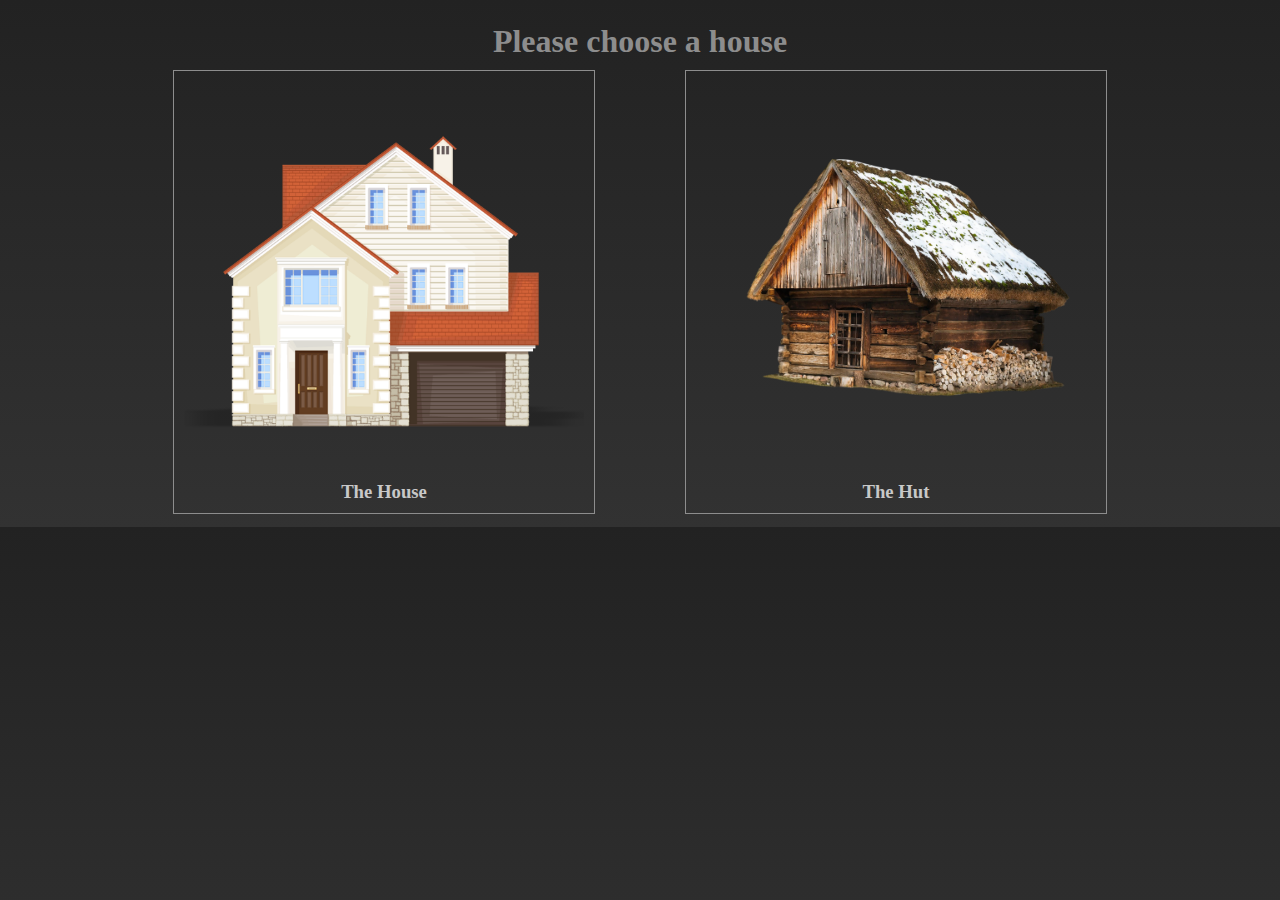
==== Front-end/index.html @ 28bc432f "Edit the structure of the html css" ====
<!DOCTYPE html>
<html lang="en">

<head>
    <meta charset="UTF-8">
    <meta http-equiv="X-UA-Compatible" content="IE=edge">
    <meta name="viewport" content="width=device-width, initial-scale=1.0">
    <title>Document</title>
    <link rel="stylesheet" href="../assets/style/index.css">
</head>

<body>
    <!--
        **************************************************************************************************************
        **************************************************************************************************************
        **************************************************************************************************************
        *********************************CHECK THE IMAGES NAME AND FIND THEM******************************************
        **************************************************************************************************************
        **************************************************************************************************************
        **************************************************************************************************************
        ****************IDs FOR THE JS NOT THE CSS!!! EACH SECTION HAS IT'S OWN SHARED & PRIVATE CLASS****************
        **************************************************************************************************************
        **************************************************************************************************************
        **************************************************************************************************************
        **************EACH SHOULD CREATE HIS OWN HTML CSS (js later we'll see), FOR NOT GETTING CONFLICT**************
        **************************************************************************************************************
        **************************************************************************************************************
        **************************************************************************************************************
     -->
    <div class="container">

        <div id="houses" class="">
            <h1>Please choose a house</h1>
            <div class="options houses-options">
                <div class="option house-option">
                    <a href="#home"></a>
                    <h3>The House</h3>
                </div>
                <div class="option house-option">
                    <a href="#hut"></a>
                    <h3>The Hut</h3>
                </div>
            </div>
        </div>
        <!-- ******After choosing the House****** -->
        <div id="home" class="options home-options">
            <div class="option home-option">
                <a href="#kitchen"></a>
                <h3>Kitchen</h3>
            </div>
            <div class="option home-option">
                <a href="#living-room"></a>
                <h3>Living Room</h3>
            </div>
            <div class="option home-option">
                <a href="#bedroom"></a>
                <h3>Bedroom</h3>
            </div>
        </div>

        <!-- ******After choosing the kitchen****** -->
        <div id="kitchen" class="options kitchen-options">
            <div class="option kitchen-option">
                <a href="#kitchen-cupboards"></a>
                <h3>cupboards</h3>
            </div>
            <div class="option kitchen-option">
                <a href="#kitchen-refrigerator"></a>
                <h3>refrigerator</h3>
            </div>
            <div class="option kitchen-option">
                <a href="#kitchen-microwave"></a>
                <h3>microwave</h3>
            </div>
        </div>

        <!-- ******After choosing the bedroom****** -->
        <div id="bedroom" class="options bedroom-options">
            <div class="option bedroom-option">
                <a href="#bedroom-bookshelf"></a>
                <h3>Bookshelf</h3>
            </div>
            <div class="option bedroom-option">
                <a href="#bedroom-dressing-table"></a>
                <h3>Dressing table</h3>
            </div>
            <div class="option bedroom-option">
                <a href="#bedroom-bedside-table"></a>
                <h3>Beside table</h3>
            </div>
        </div>

        <!-- ******After choosing the Living room****** -->
        <div id="living-room" class="options living-room-options">
            <div class="option living-room-option">
                <a href="#living-room-sofa"></a>
                <h3>sofa</h3>
            </div>
            <div class="option living-room-option">
                <a href="#living-room-table"></a>
                <h3>Table</h3>
            </div>
            <div class="option living-room-option">
                <a href="#living-room-tv-stand"></a>
                <h3>TV-Stand drawer</h3>
            </div>
        </div>
    </div>
</body>

</html>
---- assets/style/index.css ----
* {
  margin: 0;
  padding: 0;
  /* box-sizing: border-box; */
}

/* For variables */
:root {
  --primary-color: rgb(141, 141, 141); /* Not Completed */
  --secondary-color: rgb(200, 200, 200); /* Not Completed */
}

body {
  background-image: linear-gradient(rgba(34, 34, 34, 1), rgba(50, 50, 50, 1));
  padding: 1% 10%;
}

body h1 {
  padding: 10px;
  text-align: center;
  color: var(--primary-color);
}

/* Container of the hole page */
.container {
  /* width: 72%; */
  margin: auto;
}

.option h3 {
  text-align: center;
  color: var(--secondary-color);
}

/* options style */
.options {
  display: flex;
  justify-content: space-around;
  flex-wrap: wrap;
}

/* each option by itself */
.option {
  border: 1px solid var(--primary-color);
  /* margin: 10px; */
  padding: 1%;
  transition: 0.2s ease-in-out all;
}

/* option after hover */
.option:hover {
  border: 1px solid black;
}

/* anchor style and background */
.option a {
  display: block;
  width: 400px;
  height: 400px;
  background-position: center;
  background-repeat: no-repeat;
  background-size: contain;
}

/* Displaying the unwanted sections */
/* #houses, */
#home,
#living-room,
#bedroom,
#kitchen {
  display: none;
}

/* houses images */
.house-option:nth-child(1) a {
  background-image: url("../images/houses/house2.png");
}
.house-option:nth-child(2) a {
  background-image: url("../images/houses/hut.png");
}

/* home images */
.home-option:nth-child(1) a {
  background-image: url("../images/green-door.png");
}
.home-option:nth-child(2) a {
  background-image: url("../images/red-door.png");
}
.home-option:nth-child(3) a {
  background-image: url("../images/green-door.png");
}

/* kitchen images */
.kitchen-option:nth-child(1) a {
  background-image: url("../images/kitchen/kitchen-cupboards.png");
}
.kitchen-option:nth-child(2) a {
  background-image: url("../images/kitchen/kitchen-fridge.png");
}
.kitchen-option:nth-child(3) a {
  background-image: url("../images/kitchen/kitchen-dishwasher.png");
}

/* bedroom images */
.bedroom-option:nth-child(1) a {
  background-image: url("../images/bedroom/bedroom-bookshelf.png");
}
.bedroom-option:nth-child(2) a {
  background-image: url("../images/bedroom/bedroom-drawer.png");
}
.bedroom-option:nth-child(3) a {
  background-image: url("../images/bedroom/bedroom-bedside-table.png");
}

/* living room images */
.living-room-option:nth-child(1) a {
  background-image: url("../images/salon/salon-sofa1.png");
}
.living-room-option:nth-child(2) a {
  background-image: url("../images/salon/salon-table.png");
}
.living-room-option:nth-child(3) a {
  background-image: url("../images/salon/salon-tv-stand.png");
}

/* ipad screen */
@media (max-width: 1100px) {
  body h1 {
    font-size: x-large;
  }
  body {
    padding: 0;
    padding-top: 2%;
  }
  .options {
    justify-content: center;
  }
  .option {
    margin: 2%;
  }
  .option a {
    width: 200px;
    height: 200px;
  }
}

/* phone screen */
@media (max-width: 600px) {
  .option a {
    width: 150px;
    height: 150px;
  }
  .options h3 {
    font-size: medium;
  }
}
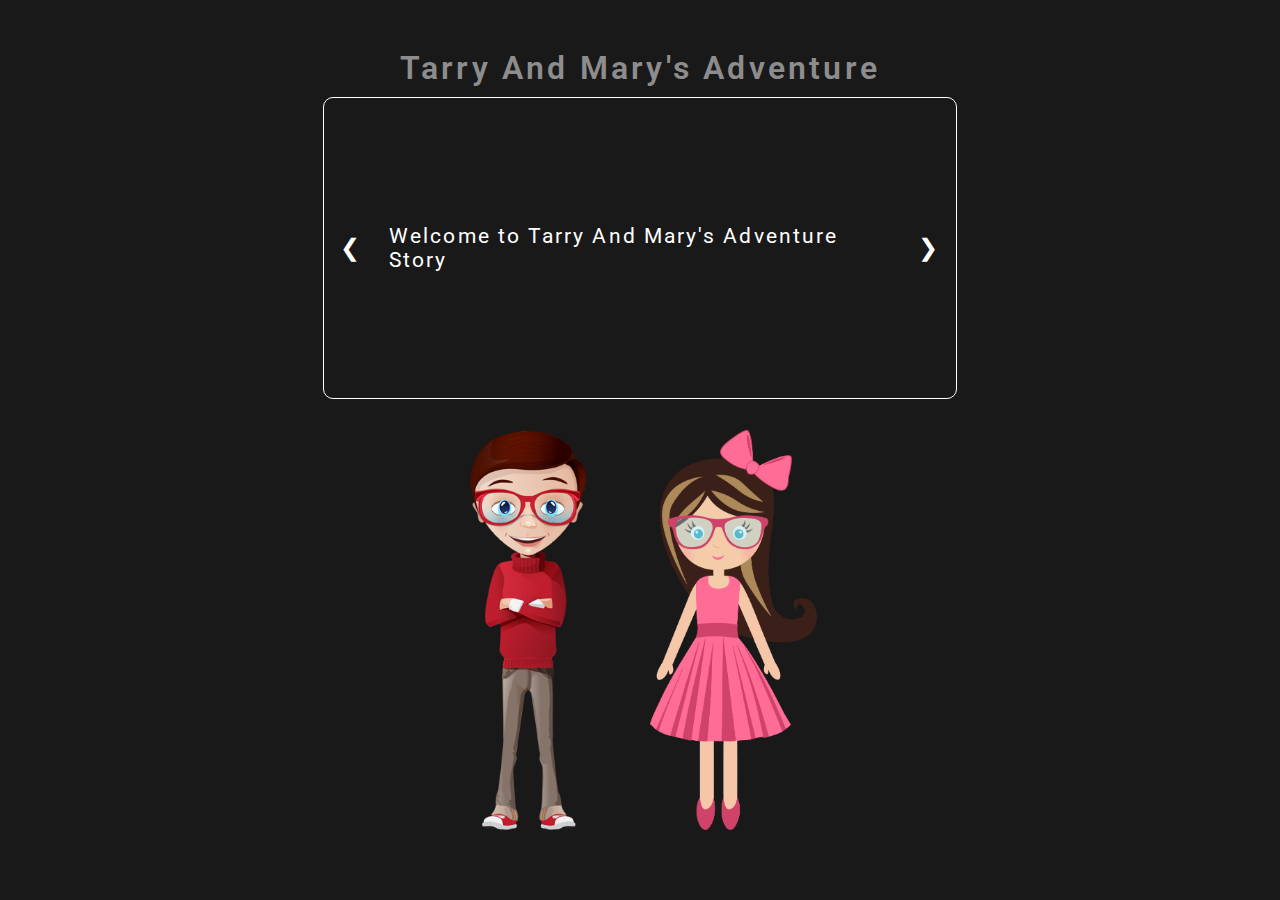
==== commit aa974496: "editing the index.html/.css/.js to match the last commit" ====
--- a/Front-end/index.html
+++ b/Front-end/index.html
@@ -27,10 +27,85 @@
         **************************************************************************************************************
         **************************************************************************************************************
      -->
+    <audio id="intro-audio">
+        <source src="../assets/audios/price-of-freedom-33106.mp3" type="audio/mpeg" loop="loop" />
+    </audio>
+
     <div class="container">
 
-        <div id="houses" class="">
-            <h1>Please choose a house</h1>
+        <div id="intro" data-section="1">
+            <h1 class="title">Tarry And Mary's Adventure</h1>
+            <div class="paragraphs-slide">
+                <p class="text">Welcome to Tarry And Mary's Adventure Story</p>
+                <p class="text">
+                    Once upon a time, Tarry and his sister Mary were lost in the woods.
+                    After trying to find their way back for two long days, they were
+                    finally tired.
+                </p>
+                <p class="text">
+                    They sat on the straw only to find themselves sitting on a large
+                    locked box, and they realised a large treasure was hidden in there!
+                </p>
+                <p class="text">They tried by all means to open it or even break it.</p>
+                <p class="text">
+                    Suddenly, the earth shook and a genie appeared to them, and said:
+                </p>
+                <p class="text">
+                    "Many people have found this treasure before you, yet it remained
+                    locked, for no one was able to find the lost key!"
+                </p>
+                <p class="text">
+                    "And many have died while looking for the key! If either of you has
+                    the courage to take on this adventure to search for the key, I’ll
+                    give you the instructions".
+                </p>
+                <p class="text"> “Sure, we will both take it on!” replied Tarry and Mary</p>
+                <p class="text">
+                    “Only one person is allowed to go! But beware, he might not return,
+                    he might be eaten by a wild animal, or he might fall into a trap.”
+                    said genie
+                </p>
+                <p class="text">”Ok, one of us will take this risk!” they said</p>
+                <div class="intro-text10 text">
+                    <p>
+                        ”The one who goes, has to go this way. He/she will find a house and
+                        a hut. He/she will have to choose to search in <span>one</span> of
+                        the two! <span>Beware of wild animals.</span> In the place you
+                        choose, you only have <span>two minutes</span> to come out,
+                        otherwise, you will be killed. In each room you enter,
+                        <span>you can search in only two places</span>. In one of the three
+                        options in each place there is <span>a hidden trap</span>, if you
+                        fall into it, you will die! Good luck!”
+                    </p>
+                </div>
+                <a class="prev" onclick="plusSlides(-1)">&#10094;</a>
+                <a class="next" onclick="plusSlides(1)">&#10095;</a>
+            </div>
+            <div class="characters">
+                <img src="../assets/images/boy.png" class="character-img tarry-img" />
+                <img src="../assets/images/girl.png" class="character-img mary-img" />
+            </div>
+            <a href="#" class="start-btn">Start</a>
+        </div>
+
+        <!-- ******Choosing a character****** -->
+        <div id="characters" data-section="2">
+            <h1 class="title">Who will volunteer to go search for the key?</h1>
+            <div class="character-options options">
+                <div class="option character-option">
+                    <a id="boy-character" href="#houses"></a>
+                    <h3>Tarry</h3>
+                </div>
+                <div class="option character-option">
+                    <a id="girl-character" href="#houses"></a>
+                    <h3>Mary</h3>
+                </div>
+            </div>
+        </div>
+
+        <!-- ******After choosing a character****** -->
+        <div id="houses" data-section="3">
+            <h1 class="title">Please choose a house</h1>
             <div class="options houses-options">
                 <div class="option house-option">
                     <a href="#home"></a>
@@ -43,7 +118,7 @@
             </div>
         </div>
         <!-- ******After choosing the House****** -->
-        <div id="home" class="options home-options">
+        <div id="home" data-section="4" class="options home-options">
             <div class="option home-option">
                 <a href="#kitchen"></a>
                 <h3>Kitchen</h3>
@@ -59,7 +134,7 @@
         </div>
 
         <!-- ******After choosing the kitchen****** -->
-        <div id="kitchen" class="options kitchen-options">
+        <div id="kitchen" data-section="5" class="options kitchen-options">
             <div class="option kitchen-option">
                 <a href="#kitchen-cupboards"></a>
                 <h3>cupboards</h3>
@@ -75,7 +150,7 @@
         </div>
 
         <!-- ******After choosing the bedroom****** -->
-        <div id="bedroom" class="options bedroom-options">
+        <div id="bedroom" data-section="6" class="options bedroom-options">
             <div class="option bedroom-option">
                 <a href="#bedroom-bookshelf"></a>
                 <h3>Bookshelf</h3>
@@ -91,7 +166,7 @@
         </div>
 
         <!-- ******After choosing the Living room****** -->
-        <div id="living-room" class="options living-room-options">
+        <div id="living-room" data-section="7" class="options living-room-options">
             <div class="option living-room-option">
                 <a href="#living-room-sofa"></a>
                 <h3>sofa</h3>
@@ -106,6 +181,7 @@
             </div>
         </div>
     </div>
+    <script src="../assets/Javascript/index.js"></script>
 </body>
 
 </html>--- a/assets/style/index.css
+++ b/assets/style/index.css
@@ -1,30 +1,136 @@
+@import url("https://fonts.googleapis.com/css2?family=Open+Sans:wght@300;400&family=Roboto:wght@100;300;400&display=swap");
+
+:root {
+  --primary-color: rgb(141, 141, 141); /* Not Completed */
+  --secondary-color: rgb(200, 200, 200); /* Not Completed */
+}
+
 * {
   margin: 0;
   padding: 0;
-  /* box-sizing: border-box; */
-}
-
-/* For variables */
-:root {
-  --primary-color: rgb(141, 141, 141); /* Not Completed */
-  --secondary-color: rgb(200, 200, 200); /* Not Completed */
+  font-family: Roboto, sans serif;
+  letter-spacing: 0.1em;
+  color: white;
 }
 
 body {
-  background-image: linear-gradient(rgba(34, 34, 34, 1), rgba(50, 50, 50, 1));
-  padding: 1% 10%;
-}
-
-body h1 {
+  background-color: rgba(0, 0, 0, 0.9);
+  background-size: cover;
+  background-position: center;
+}
+
+.container {
+  width: 100vw;
+  height: 100vh;
+  display: flex;
+  flex-direction: column;
+  justify-content: center;
+}
+
+.title {
   padding: 10px;
   text-align: center;
   color: var(--primary-color);
-}
-
-/* Container of the hole page */
-.container {
-  /* width: 72%; */
+  font-size: xx-large;
+  font-weight: 600;
+}
+
+.text {
+  padding: 0 1%;
+  height: 15rem;
+  align-items: center;
+  line-height: 1.5rem;
+  font-size: 1.3rem;
+}
+
+#intro {
+  width: 80%;
   margin: auto;
+  padding: 1.5em;
+  display: flex;
+  align-items: center;
+  flex-direction: column;
+  justify-content: center;
+}
+
+.paragraphs-slide {
+  position: relative;
+  padding: 30px 60px;
+  border: 0.5px groove white;
+  border-radius: 10px;
+  width: 50%;
+}
+
+/* Next & previous buttons */
+.prev,
+.next {
+  font-size: 1.5rem;
+  padding: 1rem;
+  position: absolute;
+  top: 50%;
+  transform: translate(0%, -50%);
+  cursor: pointer;
+}
+
+/* Position the "prev button" to the left */
+.prev {
+  border-radius: 0 50% 50% 0;
+  left: 0;
+}
+
+/* Position the "next button" to the right */
+.next {
+  border-radius: 50% 0 0 50%;
+  right: 0;
+}
+
+/* On hover, add a black background color with a little bit see-through */
+.prev:hover,
+.next:hover {
+  background-color: rgba(0, 0, 0, 0.8);
+}
+
+.intro-text10 span {
+  color: red;
+  font-weight: bold;
+}
+
+.characters {
+  display: flex;
+  padding: 3%;
+  align-items: flex-end;
+  justify-content: space-evenly;
+}
+
+.character-img {
+  margin: 0 2rem;
+  height: 400px;
+}
+
+.start-btn {
+  display: none;
+  position: fixed;
+  right: 1rem;
+  bottom: 1rem;
+  text-decoration: none;
+  padding: 1rem 2rem;
+  background-color: red;
+  border-radius: 10px;
+  animation-name: startAnimation;
+  animation-duration: 3s;
+  animation-iteration-count: infinite;
+}
+
+@keyframes startAnimation {
+  0% {
+    background-color: black;
+  }
+  50% {
+    background-color: red;
+  }
+  100% {
+    background-color: black;
+  }
 }
 
 .option h3 {
@@ -35,15 +141,16 @@
 /* options style */
 .options {
   display: flex;
-  justify-content: space-around;
+  justify-content: center;
+  align-items: center;
   flex-wrap: wrap;
 }
 
 /* each option by itself */
 .option {
   border: 1px solid var(--primary-color);
-  /* margin: 10px; */
   padding: 1%;
+  margin: 0 1%;
   transition: 0.2s ease-in-out all;
 }
 
@@ -63,7 +170,8 @@
 }
 
 /* Displaying the unwanted sections */
-/* #houses, */
+#characters,
+#houses,
 #home,
 #living-room,
 #bedroom,
@@ -71,6 +179,14 @@
   display: none;
 }
 
+/* characters images */
+.character-option:nth-child(1) a {
+  background-image: url("../images/boy.png");
+}
+.character-option:nth-child(2) a {
+  background-image: url("../images/girl.png");
+}
+
 /* houses images */
 .house-option:nth-child(1) a {
   background-image: url("../images/houses/house2.png");
@@ -125,12 +241,20 @@
 
 /* ipad screen */
 @media (max-width: 1100px) {
-  body h1 {
+  .title {
     font-size: x-large;
   }
-  body {
-    padding: 0;
-    padding-top: 2%;
+  .paragraphs-slide {
+    padding: 60px;
+    width: 70%;
+  }
+  .text {
+    line-height: 1rem;
+    font-size: medium;
+  }
+  .character-img {
+    margin: 0 2rem;
+    height: 300px;
   }
   .options {
     justify-content: center;
@@ -139,16 +263,19 @@
     margin: 2%;
   }
   .option a {
-    width: 200px;
-    height: 200px;
+    width: 300px;
+    height: 300px;
   }
 }
 
 /* phone screen */
 @media (max-width: 600px) {
   .option a {
-    width: 150px;
-    height: 150px;
+    width: 250px;
+    height: 250px;
+  }
+  .options {
+    flex-direction: column;
   }
   .options h3 {
     font-size: medium;
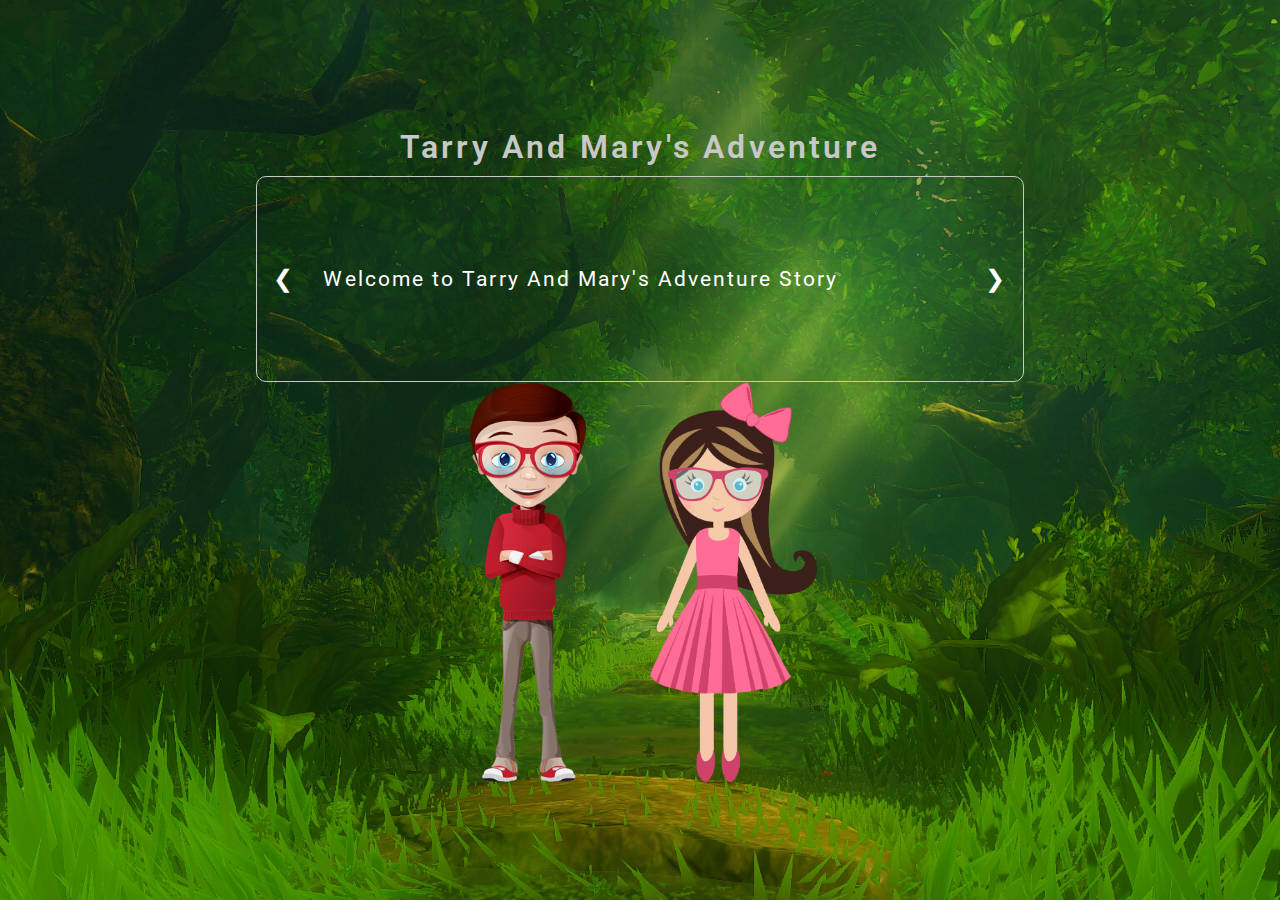
==== commit 5f827b0b: "Merge with development" ====
--- a/Front-end/index.html
+++ b/Front-end/index.html
@@ -2,91 +2,104 @@
 <html lang="en">
 
 <head>
-    <meta charset="UTF-8">
-    <meta http-equiv="X-UA-Compatible" content="IE=edge">
-    <meta name="viewport" content="width=device-width, initial-scale=1.0">
-    <title>Document</title>
-    <link rel="stylesheet" href="../assets/style/index.css">
+    <meta charset="UTF-8" />
+    <meta http-equiv="X-UA-Compatible" content="IE=edge" />
+    <meta name="viewport" content="width=device-width, initial-scale=1.0" />
+    <!-- <meta name="viewport" content="width=device-width, initial-scale=1, width=device-width, height=device-height"> -->
+    <link rel="stylesheet" href="../assets/style/index.css" />
+    <!-- <link rel="stylesheet" href="https://fonts.googleapis.com/css2?family=Open+Sans:wght@300;400&family=Roboto:wght@100;300;400&display=swap"> -->
+    <script defer src="../assets/Javascript/index.js"></script>
+    <title>Interactive Story</title>
 </head>
 
 <body>
-    <!--
-        **************************************************************************************************************
-        **************************************************************************************************************
-        **************************************************************************************************************
-        *********************************CHECK THE IMAGES NAME AND FIND THEM******************************************
-        **************************************************************************************************************
-        **************************************************************************************************************
-        **************************************************************************************************************
-        ****************IDs FOR THE JS NOT THE CSS!!! EACH SECTION HAS IT'S OWN SHARED & PRIVATE CLASS****************
-        **************************************************************************************************************
-        **************************************************************************************************************
-        **************************************************************************************************************
-        **************EACH SHOULD CREATE HIS OWN HTML CSS (js later we'll see), FOR NOT GETTING CONFLICT**************
-        **************************************************************************************************************
-        **************************************************************************************************************
-        **************************************************************************************************************
-     -->
     <audio id="intro-audio">
         <source src="../assets/audios/price-of-freedom-33106.mp3" type="audio/mpeg" loop="loop" />
     </audio>
+    <audio id="tic-tac-audio">
+        <source src="../assets/audios/zapsplat_horror_musical_clock_ticking_tick_tock_dark_sinister_80437.mp3"
+            type="audio/mpeg" loop="loop" />
+    </audio>
 
     <div class="container">
+        <div class="intro-container" id="intro-container">
+            <div id="intro" data-section="1">
+                <h1 id="main-title" class="title">Tarry And Mary's Adventure</h1>
+                <div class="paragraphs-slide">
+                    <p class="text">Welcome to Tarry And Mary's Adventure Story</p>
+                    <p class="text">
+                        Once upon a time, Tarry and his sister Mary were lost in the
+                        woods. After trying to find their way back for two long days, they
+                        were finally tired.
+                    </p>
+                    <p class="text">
+                        They sat on the straw only to find themselves sitting on a large
+                        locked box, and they realised a large treasure was hidden in
+                        there!
+                    </p>
+                    <p class="text">
+                        They tried by all means to open it or even break it.
+                    </p>
+                    <p class="text">
+                        Suddenly, the earth shook and a genie appeared to them, and said:
+                    </p>
+                    <p class="text">
+                        "Many people have found this treasure before you, yet it remained
+                        locked, for no one was able to find the lost key!"
+                    </p>
+                    <p class="text">
+                        "And many have died while looking for the key! If either of you
+                        has the courage to take on this adventure to search for the key,
+                        I’ll give you the instructions".
+                    </p>
+                    <p class="text">
+                        “Sure, we will both take it on!” replied Tarry and Mary
+                    </p>
+                    <p class="text">
+                        “Only one person is allowed to go! But beware, he might not
+                        return, he might be eaten by a wild animal, or he might fall into
+                        a trap.” said genie
+                    </p>
+                    <p class="text">”Ok, one of us will take this risk!” they said</p>
+                    <div class="intro-text10 text">
+                        <p>
+                            ”The one who goes, has to go this way. He/she will find a house
+                            and a hut. He/she will have to choose to search in
+                            <span>one</span> of the two!
+                            <span>Beware of wild animals.</span> In the place you choose,
+                            you only have <span>two minutes</span> to come out, otherwise,
+                            you will be killed. In each room you enter,
+                            <span>you can search in only two places</span>. In one of the
+                            three options in each place there is <span>a hidden trap</span>,
+                            if you fall into it, you will die! Good luck!”
+                        </p>
+                    </div>
+                    <a class="prev" onclick="plusSlides(-1)">&#10094;</a>
+                    <a class="next" onclick="plusSlides(1)">&#10095;</a>
+                </div>
+                <div class="characters">
+                    <img src="../assets/images/boy.png" class="character-img" />
+                    <img src="../assets/images/girl.png" class="character-img" />
+                </div>
+                <a href="#" class="start-btn">Start</a>
+            </div>
+        </div>
 
-        <div id="intro" data-section="1">
-            <h1 class="title">Tarry And Mary's Adventure</h1>
-            <div class="paragraphs-slide">
-                <p class="text">Welcome to Tarry And Mary's Adventure Story</p>
-                <p class="text">
-                    Once upon a time, Tarry and his sister Mary were lost in the woods.
-                    After trying to find their way back for two long days, they were
-                    finally tired.
-                </p>
-                <p class="text">
-                    They sat on the straw only to find themselves sitting on a large
-                    locked box, and they realised a large treasure was hidden in there!
-                </p>
-                <p class="text">They tried by all means to open it or even break it.</p>
-                <p class="text">
-                    Suddenly, the earth shook and a genie appeared to them, and said:
-                </p>
-                <p class="text">
-                    "Many people have found this treasure before you, yet it remained
-                    locked, for no one was able to find the lost key!"
-                </p>
-                <p class="text">
-                    "And many have died while looking for the key! If either of you has
-                    the courage to take on this adventure to search for the key, I’ll
-                    give you the instructions".
-                </p>
-                <p class="text"> “Sure, we will both take it on!” replied Tarry and Mary</p>
-                <p class="text">
-                    “Only one person is allowed to go! But beware, he might not return,
-                    he might be eaten by a wild animal, or he might fall into a trap.”
-                    said genie
-                </p>
-                <p class="text">”Ok, one of us will take this risk!” they said</p>
-                <div class="intro-text10 text">
-                    <p>
-                        ”The one who goes, has to go this way. He/she will find a house and
-                        a hut. He/she will have to choose to search in <span>one</span> of
-                        the two! <span>Beware of wild animals.</span> In the place you
-                        choose, you only have <span>two minutes</span> to come out,
-                        otherwise, you will be killed. In each room you enter,
-                        <span>you can search in only two places</span>. In one of the three
-                        options in each place there is <span>a hidden trap</span>, if you
-                        fall into it, you will die! Good luck!”
-                    </p>
-                </div>
-                <a class="prev" onclick="plusSlides(-1)">&#10094;</a>
-                <a class="next" onclick="plusSlides(1)">&#10095;</a>
-            </div>
-            <div class="characters">
-                <img src="../assets/images/boy.png" class="character-img tarry-img" />
-                <img src="../assets/images/girl.png" class="character-img mary-img" />
-            </div>
-            <a href="#" class="start-btn">Start</a>
+        <!-- ******Setting the timer****** -->
+        <div id="timer" class="timer">
+            <p>timer :&nbsp;</p>
+            <div class="timer-container">01:00</div>
         </div>
+
+        <!-- ******Display the selected character****** -->
+        <div class="character-selected">
+            <img src="../assets/images/boy.png" class="tarry-img" />
+            <img src="../assets/images/girl.png" class="mary-img" />
+            <p class="character-name"></p>
+        </div>
+
+        <!-- ******The back button****** -->
+        <a href="#" class="back-btn">Back to doors</a>
 
         <!-- ******Choosing a character****** -->
         <div id="characters" data-section="2">
@@ -181,7 +194,6 @@
             </div>
         </div>
     </div>
-    <script src="../assets/Javascript/index.js"></script>
 </body>
 
-</html>+</html>
--- a/assets/style/index.css
+++ b/assets/style/index.css
@@ -5,7 +5,12 @@
   --secondary-color: rgb(200, 200, 200); /* Not Completed */
 }
 
+html {
+  box-sizing: border-box;
+}
+
 * {
+  box-sizing: inherit;
   margin: 0;
   padding: 0;
   font-family: Roboto, sans serif;
@@ -14,39 +19,89 @@
 }
 
 body {
-  background-color: rgba(0, 0, 0, 0.9);
+  min-width: 100vw;
+  min-height: 100vh;
+  background-image: linear-gradient(rgba(0, 0, 0, 0.3), rgba(0, 0, 0, 0.3)),
+    url("../images/woods-bg.jpg");
   background-size: cover;
   background-position: center;
+  background-repeat: repeat;
+  overflow-x: hidden;
 }
 
 .container {
   width: 100vw;
-  height: 100vh;
+  min-height: 100vh;
   display: flex;
   flex-direction: column;
   justify-content: center;
+}
+
+.intro-container {
+  width: 100vw;
+  min-height: 100vh;
+  display: flex;
+  flex-direction: column;
+  justify-content: space-between;
 }
 
 .title {
   padding: 10px;
   text-align: center;
-  color: var(--primary-color);
+  color: var(--secondary-color);
   font-size: xx-large;
   font-weight: 600;
 }
 
 .text {
   padding: 0 1%;
-  height: 15rem;
+  height: 9rem;
   align-items: center;
   line-height: 1.5rem;
   font-size: 1.3rem;
 }
 
+.timer {
+  display: none;
+  background-color: green;
+  width: 150px;
+  padding: 1rem;
+  position: fixed;
+  right: 1rem;
+  top: 1rem;
+}
+
+.character-selected {
+  display: none;
+  align-items: center;
+  position: fixed;
+  top: 1rem;
+  left: 1rem;
+  border: 1px solid var(--primary-color);
+  border-radius: 10px;
+  padding: 1%;
+  background-color: rgba(0, 0, 0, 0.4);
+  z-index: -100;
+}
+
+.tarry-img,
+.mary-img {
+  width: 100px;
+}
+
+.character-name {
+  width: 100%;
+  text-align: center;
+  color: var(--primary-color);
+  font-size: larger;
+  font-weight: bold;
+  margin-top: 1rem;
+}
+
 #intro {
-  width: 80%;
+  width: 100%;
   margin: auto;
-  padding: 1.5em;
+  /* padding: 1.5em; */
   display: flex;
   align-items: center;
   flex-direction: column;
@@ -56,9 +111,9 @@
 .paragraphs-slide {
   position: relative;
   padding: 30px 60px;
-  border: 0.5px groove white;
-  border-radius: 10px;
-  width: 50%;
+  border: 0.5px groove var(--secondary-color);
+  border-radius: 10px;
+  width: 60%;
 }
 
 /* Next & previous buttons */
@@ -97,7 +152,7 @@
 
 .characters {
   display: flex;
-  padding: 3%;
+  /* padding: 3%; */
   align-items: flex-end;
   justify-content: space-evenly;
 }
@@ -133,9 +188,21 @@
   }
 }
 
+.back-btn {
+  display: none;
+  position: fixed;
+  bottom: 1rem;
+  right: 1rem;
+  text-decoration: none;
+  padding: 1rem 2rem;
+  background-color: green;
+  border-radius: 10px;
+}
+
 .option h3 {
   text-align: center;
-  color: var(--secondary-color);
+  margin-top: 1em;
+  color: var(--primary-color);
 }
 
 /* options style */
@@ -149,6 +216,7 @@
 /* each option by itself */
 .option {
   border: 1px solid var(--primary-color);
+  border-radius: 10px;
   padding: 1%;
   margin: 0 1%;
   transition: 0.2s ease-in-out all;
@@ -219,13 +287,13 @@
 
 /* bedroom images */
 .bedroom-option:nth-child(1) a {
-  background-image: url("../images/bedroom/bedroom-bookshelf.png");
+  background-image: url("../images/bedroom/bedroom-bed.png");
 }
 .bedroom-option:nth-child(2) a {
   background-image: url("../images/bedroom/bedroom-drawer.png");
 }
 .bedroom-option:nth-child(3) a {
-  background-image: url("../images/bedroom/bedroom-bedside-table.png");
+  background-image: url("../images/bedroom/bedroom-closet.png");
 }
 
 /* living room images */
@@ -236,7 +304,7 @@
   background-image: url("../images/salon/salon-table.png");
 }
 .living-room-option:nth-child(3) a {
-  background-image: url("../images/salon/salon-tv-stand.png");
+  background-image: url("../images/salon/salon-bookshelf.png");
 }
 
 /* ipad screen */
@@ -250,11 +318,14 @@
   }
   .text {
     line-height: 1rem;
-    font-size: medium;
+    font-size: large;
   }
   .character-img {
     margin: 0 2rem;
     height: 300px;
+  }
+  .character-selected img {
+    width: 70px;
   }
   .options {
     justify-content: center;
@@ -274,10 +345,23 @@
     width: 250px;
     height: 250px;
   }
+  .paragraphs-slide {
+    width: 98%;
+  }
+  .text {
+    height: 15rem;
+  }
   .options {
     flex-direction: column;
   }
   .options h3 {
     font-size: medium;
   }
-}
+
+  .character-selected {
+    opacity: 0.5;
+  }
+  .character-selected img {
+    width: 50px;
+  }
+}
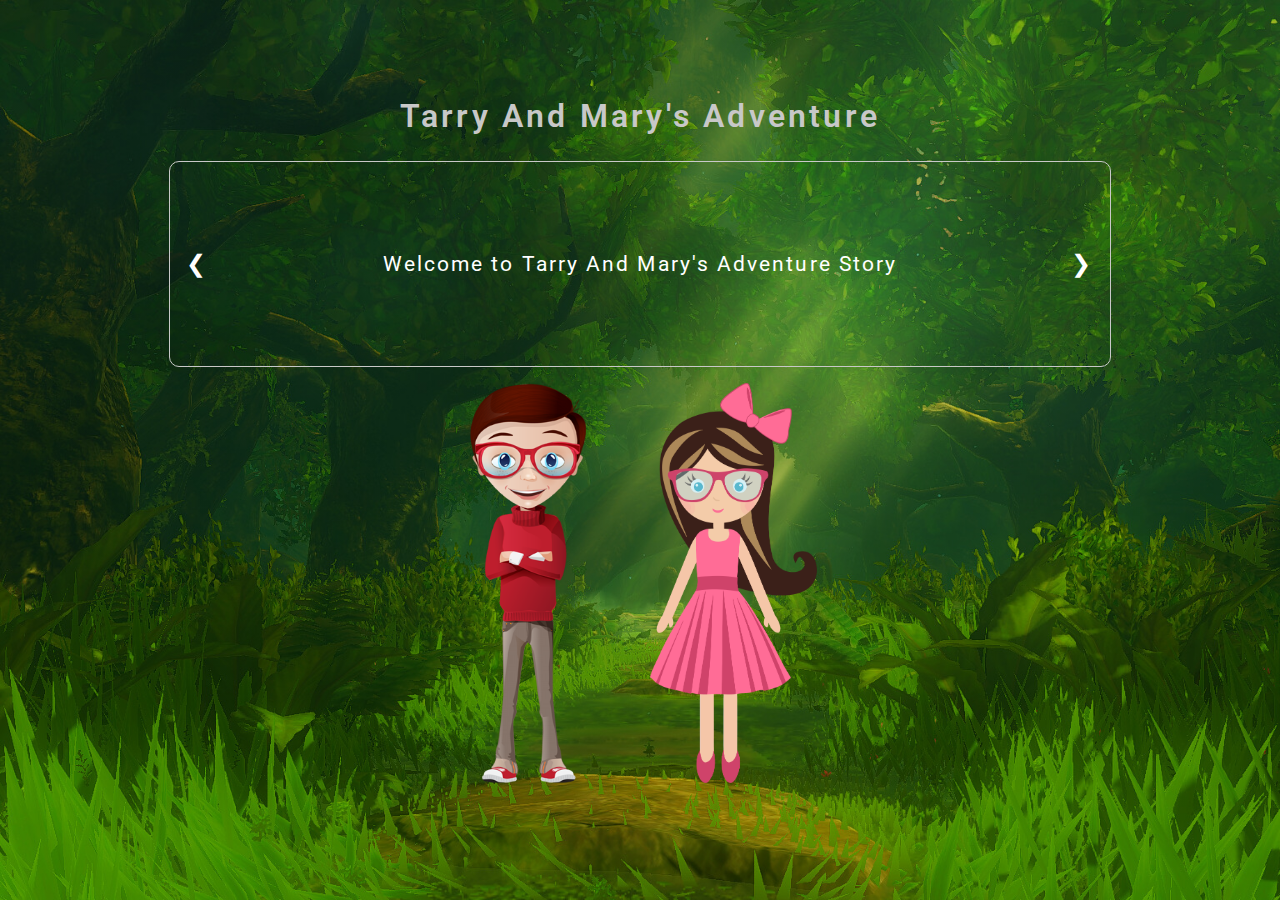
==== commit 85822738: "merge mhmd-branch to development" ====
--- a/Front-end/index.html
+++ b/Front-end/index.html
@@ -14,11 +14,19 @@
 
 <body>
     <audio id="intro-audio">
-        <source src="../assets/audios/price-of-freedom-33106.mp3" type="audio/mpeg" loop="loop" />
+        <source src="../assets/audios/intro.mp3" type="audio/mpeg" loop="loop" />
     </audio>
     <audio id="tic-tac-audio">
-        <source src="../assets/audios/zapsplat_horror_musical_clock_ticking_tick_tock_dark_sinister_80437.mp3"
-            type="audio/mpeg" loop="loop" />
+        <source src="../assets/audios/tic-tac-time.mp3" type="audio/mpeg" loop="loop" />
+    </audio>
+    <audio id="boom-audio">
+        <source src="../assets/audios/boom.mp3" type="audio/mpeg" loop="loop" />
+    </audio>
+    <audio id="game-over-audio">
+        <source src="../assets/audios/game-over.wav" type="audio/mpeg" loop="loop" />
+    </audio>
+    <audio id="winning-audio">
+        <source src="../assets/audios/winning.mp3" type="audio/mpeg" loop="loop" />
     </audio>
 
     <div class="container">
@@ -149,51 +157,81 @@
         <!-- ******After choosing the kitchen****** -->
         <div id="kitchen" data-section="5" class="options kitchen-options">
             <div class="option kitchen-option">
-                <a href="#kitchen-cupboards"></a>
-                <h3>cupboards</h3>
+                <a href="#kitchen-cupboards" id="kitchen-cupboards"></a>
+                <h3>Cupboards</h3>
             </div>
             <div class="option kitchen-option">
-                <a href="#kitchen-refrigerator"></a>
-                <h3>refrigerator</h3>
+                <a href="#kitchen-refrigerator" id="kitchen-refrigerator"></a>
+                <h3>Refrigerator</h3>
             </div>
             <div class="option kitchen-option">
-                <a href="#kitchen-microwave"></a>
-                <h3>microwave</h3>
+                <a href="#kitchen-dishwasher" id="kitchen-dishwasher"></a>
+                <h3>Dishwasher</h3>
             </div>
         </div>
 
         <!-- ******After choosing the bedroom****** -->
         <div id="bedroom" data-section="6" class="options bedroom-options">
             <div class="option bedroom-option">
-                <a href="#bedroom-bookshelf"></a>
-                <h3>Bookshelf</h3>
+                <a href="#bedroom-bed" id="bedroom-bed"></a>
+                <h3>Bed</h3>
             </div>
             <div class="option bedroom-option">
-                <a href="#bedroom-dressing-table"></a>
+                <a href="#bedroom-dressing-table" id="bedroom-dressing-table"></a>
                 <h3>Dressing table</h3>
             </div>
             <div class="option bedroom-option">
-                <a href="#bedroom-bedside-table"></a>
-                <h3>Beside table</h3>
+                <a href="#bedroom-closet" id="bedroom-closet"></a>
+                <h3>Closet</h3>
             </div>
         </div>
 
         <!-- ******After choosing the Living room****** -->
         <div id="living-room" data-section="7" class="options living-room-options">
             <div class="option living-room-option">
-                <a href="#living-room-sofa"></a>
+                <a href="#living-room-sofa" id="living-room-sofa"></a>
                 <h3>sofa</h3>
             </div>
             <div class="option living-room-option">
-                <a href="#living-room-table"></a>
+                <a href="#living-room-table" id="living-room-table"></a>
                 <h3>Table</h3>
             </div>
             <div class="option living-room-option">
-                <a href="#living-room-tv-stand"></a>
-                <h3>TV-Stand drawer</h3>
-            </div>
+                <a href="#living-room-bookshelf" id="living-room-bookshelf"></a>
+                <h3>Bookshelf</h3>
+            </div>
+        </div>
+
+        <!-- for the trap in the sections -->
+        <div class="trap">
+            <h1>Boom!!!</h1>
+            <h2>You've selected a trap</h2>
+            <p class="trap-gameover">Game Over</p>
+            <img src="../assets/images/attack/boom.png" alt="Boom image when entering a trap">
+        </div>
+        <a href="./index.html" class="try-again-btn">Try again ?</a>
+
+
+        <!-- not the correct choice for the key -->
+        <div class="empty-selection">
+            <h1>Opps...</h1>
+            <h2>No key in this place</h2>
+        </div>
+
+        <!-- game-over & congrats sections -->
+        <div class="game-over">
+            <h1>Game Over</h1>
+            <h3>You ran out of time</h3>
+            <h3>Your fate is death</h3>
+        </div>
+        <div class="congrats">
+            <h1>Congratulations</h1>
+            <h3>You've found the key</h3>
+            <h4>This is your reward</h4>
+            <!-- <img src="../assets/images/treasure/key2.png"> -->
+            <img src="../assets/images/treasure/treasure1.png">
         </div>
     </div>
 </body>
 
-</html>
+</html>--- a/assets/style/index.css
+++ b/assets/style/index.css
@@ -1,8 +1,9 @@
 @import url("https://fonts.googleapis.com/css2?family=Open+Sans:wght@300;400&family=Roboto:wght@100;300;400&display=swap");
 
 :root {
-  --primary-color: rgb(141, 141, 141); /* Not Completed */
-  --secondary-color: rgb(200, 200, 200); /* Not Completed */
+  --primary-color: rgb(141, 141, 141);
+  --secondary-color: rgb(200, 200, 200);
+  --backgroundColor: rgba(0, 0, 0, 0.7);
 }
 
 html {
@@ -10,7 +11,6 @@
 }
 
 * {
-  box-sizing: inherit;
   margin: 0;
   padding: 0;
   font-family: Roboto, sans serif;
@@ -21,7 +21,7 @@
 body {
   min-width: 100vw;
   min-height: 100vh;
-  background-image: linear-gradient(rgba(0, 0, 0, 0.3), rgba(0, 0, 0, 0.3)),
+  background: linear-gradient(rgba(0, 0, 0, 0.3), rgba(0, 0, 0, 0.3)),
     url("../images/woods-bg.jpg");
   background-size: cover;
   background-position: center;
@@ -46,6 +46,7 @@
 }
 
 .title {
+  margin: 1em;
   padding: 10px;
   text-align: center;
   color: var(--secondary-color);
@@ -53,6 +54,10 @@
   font-weight: 600;
 }
 
+#main-title {
+  margin: unset;
+}
+
 .text {
   padding: 0 1%;
   height: 9rem;
@@ -61,45 +66,10 @@
   font-size: 1.3rem;
 }
 
-.timer {
-  display: none;
-  background-color: green;
-  width: 150px;
-  padding: 1rem;
-  position: fixed;
-  right: 1rem;
-  top: 1rem;
-}
-
-.character-selected {
-  display: none;
-  align-items: center;
-  position: fixed;
-  top: 1rem;
-  left: 1rem;
-  border: 1px solid var(--primary-color);
-  border-radius: 10px;
-  padding: 1%;
-  background-color: rgba(0, 0, 0, 0.4);
-  z-index: -100;
-}
-
-.tarry-img,
-.mary-img {
-  width: 100px;
-}
-
-.character-name {
-  width: 100%;
-  text-align: center;
-  color: var(--primary-color);
-  font-size: larger;
-  font-weight: bold;
-  margin-top: 1rem;
-}
-
 #intro {
-  width: 100%;
+  position: relative;
+  width: 80%;
+  height: 100%;
   margin: auto;
   /* padding: 1.5em; */
   display: flex;
@@ -111,9 +81,13 @@
 .paragraphs-slide {
   position: relative;
   padding: 30px 60px;
+  margin: 1em;
   border: 0.5px groove var(--secondary-color);
   border-radius: 10px;
-  width: 60%;
+  width: 80%;
+  display: flex;
+  align-items: center;
+  justify-content: center;
 }
 
 /* Next & previous buttons */
@@ -142,7 +116,7 @@
 /* On hover, add a black background color with a little bit see-through */
 .prev:hover,
 .next:hover {
-  background-color: rgba(0, 0, 0, 0.8);
+  background-color: var(--backgroundColor);
 }
 
 .intro-text10 span {
@@ -150,42 +124,55 @@
   font-weight: bold;
 }
 
+.timer {
+  display: none;
+  background-color: green;
+  width: 150px;
+  padding: 1rem;
+  position: fixed;
+  right: 1rem;
+  top: 1rem;
+}
+
+.character-selected {
+  display: none;
+  align-items: center;
+  position: fixed;
+  top: 1rem;
+  left: 1rem;
+  border: 1px solid var(--primary-color);
+  border-radius: 10px;
+  padding: 1%;
+  background-color: rgba(0, 0, 0, 0.4);
+  z-index: -1;
+}
+
+.tarry-img,
+.mary-img {
+  width: 100px;
+}
+
+.character-name {
+  width: 100%;
+  text-align: center;
+  color: var(--primary-color);
+  font-size: larger;
+  font-weight: bold;
+  margin-top: 1rem;
+}
+
 .characters {
   display: flex;
-  /* padding: 3%; */
+  padding: 3%;
+  padding-top: unset;
   align-items: flex-end;
-  justify-content: space-evenly;
+  justify-content: center;
+  width: 100%;
 }
 
 .character-img {
   margin: 0 2rem;
   height: 400px;
-}
-
-.start-btn {
-  display: none;
-  position: fixed;
-  right: 1rem;
-  bottom: 1rem;
-  text-decoration: none;
-  padding: 1rem 2rem;
-  background-color: red;
-  border-radius: 10px;
-  animation-name: startAnimation;
-  animation-duration: 3s;
-  animation-iteration-count: infinite;
-}
-
-@keyframes startAnimation {
-  0% {
-    background-color: black;
-  }
-  50% {
-    background-color: red;
-  }
-  100% {
-    background-color: black;
-  }
 }
 
 .back-btn {
@@ -197,6 +184,33 @@
   padding: 1rem 2rem;
   background-color: green;
   border-radius: 10px;
+  z-index: 10;
+}
+
+.start-btn {
+  display: none;
+  position: fixed;
+  bottom: 1rem;
+  right: 1rem;
+  text-decoration: none;
+  padding: 1rem 2rem;
+  background-color: red;
+  border-radius: 10px;
+  animation-name: startAnimation;
+  animation-duration: 3s;
+  animation-iteration-count: infinite;
+}
+
+@keyframes startAnimation {
+  0% {
+    background-color: black;
+  }
+  50% {
+    background-color: red;
+  }
+  100% {
+    background-color: black;
+  }
 }
 
 .option h3 {
@@ -216,7 +230,6 @@
 /* each option by itself */
 .option {
   border: 1px solid var(--primary-color);
-  border-radius: 10px;
   padding: 1%;
   margin: 0 1%;
   transition: 0.2s ease-in-out all;
@@ -307,18 +320,275 @@
   background-image: url("../images/salon/salon-bookshelf.png");
 }
 
+.trap {
+  display: none;
+  flex-direction: column;
+  justify-content: center;
+  align-items: center;
+  position: fixed;
+  width: 100%;
+  height: 100%;
+  top: 50%;
+  left: 50%;
+  transform: translate(-50%, -50%);
+  border: 2px solid red;
+  background-color: var(--backgroundColor);
+}
+
+.try-again-btn {
+  display: none;
+  width: fit-content;
+  position: fixed;
+  top: 90%;
+  left: 50%;
+  transform: translate(-50%, -50%);
+  text-decoration: none;
+  padding: 1rem 2rem;
+  background-color: red;
+  border-radius: 10px;
+  z-index: 20;
+}
+
+.trap h1,
+.trap h2 {
+  font-weight: 300;
+  padding: 1%;
+}
+
+.trap .trap-gameover {
+  font-size: 45px;
+  margin-top: 50px;
+  background-color: rgba(255, 0, 0, 0.2);
+  border: 2px solid red;
+  border-radius: 10px;
+  padding: 2%;
+  position: absolute;
+  top: 50%;
+  left: 50%;
+  color: red;
+  transform: translate(-50%, -50%);
+}
+
+.trap img {
+  animation-name: trapAnimation;
+  animation-duration: 0.2s;
+  animation-iteration-count: 1;
+}
+
+.empty-selection {
+  background-color: var(--backgroundColor);
+  display: none;
+  flex-direction: column;
+  justify-content: center;
+  align-items: center;
+  position: fixed;
+  width: 100%;
+  height: 100vh;
+  top: 50%;
+  left: 50%;
+  border-radius: 10px;
+  transform: translate(-50%, -50%);
+}
+
+.empty-selection h1,
+.empty-selection h2 {
+  font-weight: 300;
+  padding: 2%;
+}
+
+.empty-selection h1 {
+  font-size: 100px;
+}
+.empty-selection h2 {
+  font-size: 40px;
+}
+
+@keyframes trapAnimation {
+  0% {
+    width: 0%;
+  }
+  5% {
+    width: 5%;
+  }
+  10% {
+    width: 10%;
+  }
+  15% {
+    width: 15%;
+  }
+  20% {
+    width: 20%;
+  }
+  25% {
+    width: 25%;
+  }
+  30% {
+    width: 30%;
+  }
+  35% {
+    width: 35%;
+  }
+  40% {
+    width: 40%;
+  }
+  45% {
+    width: 45%;
+  }
+  50% {
+    width: 50%;
+  }
+  55% {
+    width: 55%;
+  }
+  60% {
+    width: 60%;
+  }
+  65% {
+    width: 65%;
+  }
+  70% {
+    width: 70%;
+  }
+  75% {
+    width: 75%;
+  }
+  80% {
+    width: 80%;
+  }
+  85% {
+    width: 85%;
+  }
+  90% {
+    width: 90%;
+  }
+  95% {
+    width: 95%;
+  }
+  100% {
+    width: 100%;
+  }
+}
+
+/* game-over & congrats style */
+.game-over {
+  display: none;
+  box-sizing: border-box;
+  flex-direction: column;
+  justify-content: center;
+  align-items: center;
+  position: fixed;
+  top: 0%;
+  left: 0%;
+  transform: translate(-50% -50%);
+  width: 100%;
+  height: 100%;
+  background-color: rgba(0, 0, 0, 0.774);
+  border: 1px solid red;
+  font-family: Georgia, "Times New Roman", Times, serif;
+}
+.game-over h1 {
+  font-size: 80px;
+}
+.game-over h1,
+.game-over h3 {
+  color: rgb(184, 0, 0);
+  font-family: Roboto, sans serif;
+  font-weight: 400;
+  padding: 1%;
+}
+.game-over h1 {
+  font-size: 80px;
+}
+.game-over h3 {
+  font-weight: 400;
+  font-size: 40px;
+}
+.game-over h3:last-child {
+  color: red;
+  font-size: 90px;
+  margin-bottom: 10rem;
+  animation-name: game-over-Animation;
+  animation-duration: 0.2s;
+  animation-iteration-count: 1;
+  background-color: rgba(255, 0, 0, 0.1);
+  border-radius: 10px;
+}
+
+@keyframes game-over-Animation {
+  0% {
+    font-size: 0px;
+    transform: rotate(0deg);
+  }
+  25% {
+    font-size: 30px;
+    transform: rotate(90deg);
+  }
+  50% {
+    font-size: 50px;
+    transform: rotate(180deg);
+  }
+  75% {
+    font-size: 70px;
+    transform: rotate(270deg);
+  }
+  100% {
+    font-size: 90px;
+    transform: rotate(360deg);
+  }
+}
+
+.congrats {
+  display: none;
+  box-sizing: border-box;
+  flex-direction: column;
+  justify-content: center;
+  align-items: center;
+  box-sizing: border-box;
+  position: absolute;
+  top: 0%;
+  left: 0%;
+  width: 100vw;
+  height: 100vh;
+  background-color: rgba(0, 0, 0, 0.774);
+  z-index: 10;
+}
+.congrats img {
+  width: 400px;
+}
+
+.congrats h1,
+.congrats h3,
+.congrats h4 {
+  color: darkgoldenrod;
+  font-family: Roboto, sans serif;
+  font-weight: 400;
+  padding: 1%;
+}
+.congrats h1 {
+  font-size: 80px;
+}
+.congrats h3 {
+  font-weight: 400;
+  font-size: 40px;
+}
+
+.congrats h4 {
+  font-size: 30px;
+  margin-bottom: 40px;
+}
+
 /* ipad screen */
 @media (max-width: 1100px) {
   .title {
     font-size: x-large;
   }
   .paragraphs-slide {
-    padding: 60px;
+    /* padding: 60px; */
     width: 70%;
   }
   .text {
     line-height: 1rem;
-    font-size: large;
+    font-size: medium;
   }
   .character-img {
     margin: 0 2rem;
@@ -336,6 +606,13 @@
   .option a {
     width: 300px;
     height: 300px;
+  }
+  .empty-selection h1 {
+    font-size: 50px;
+    padding-bottom: 1rem;
+  }
+  .empty-selection h2 {
+    font-size: 20px;
   }
 }
 
@@ -346,10 +623,7 @@
     height: 250px;
   }
   .paragraphs-slide {
-    width: 98%;
-  }
-  .text {
-    height: 15rem;
+    padding: 80px;
   }
   .options {
     flex-direction: column;
@@ -357,7 +631,10 @@
   .options h3 {
     font-size: medium;
   }
-
+  .start-btn {
+    right: 50%;
+    transform: translate(50%, 0);
+  }
   .character-selected {
     opacity: 0.5;
   }
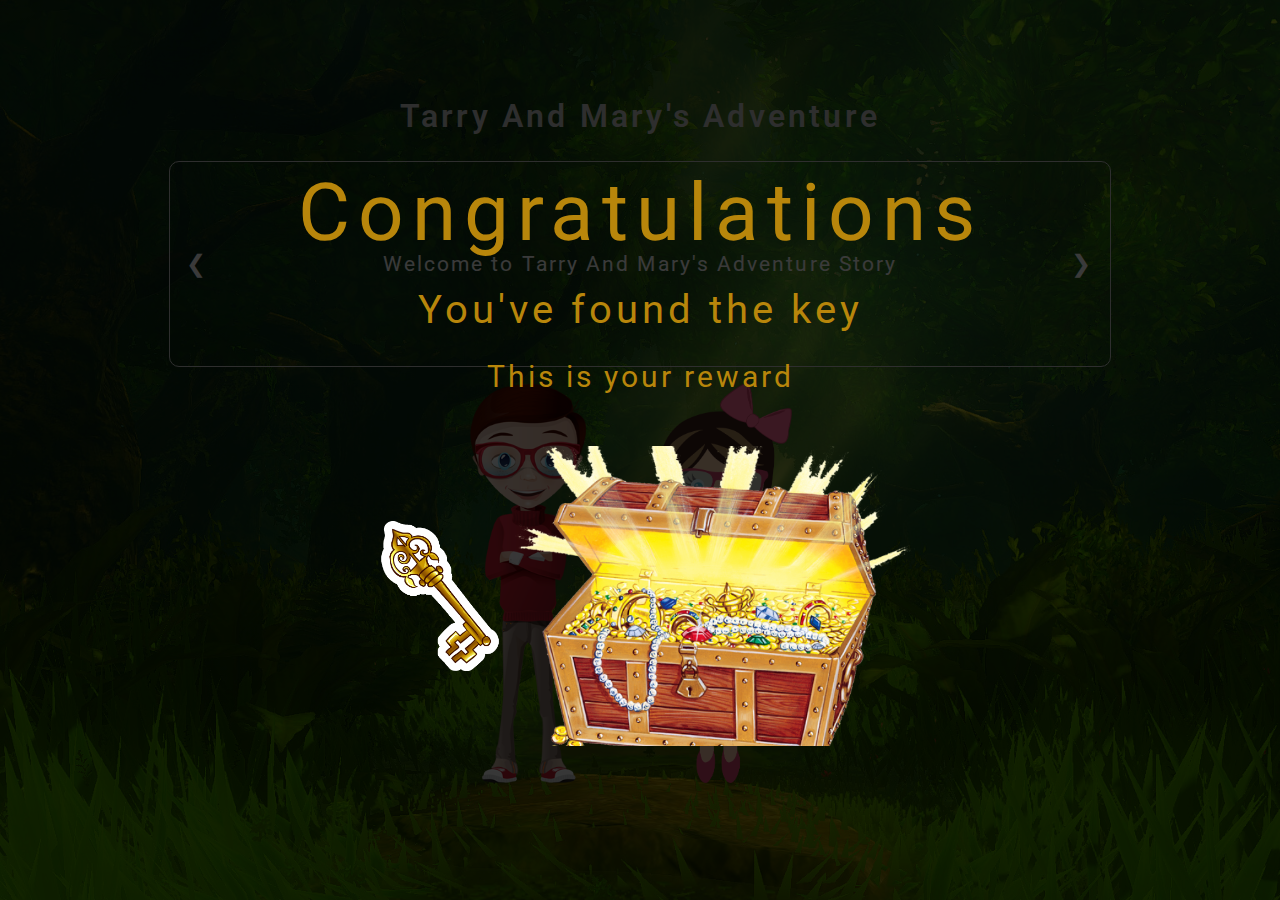
==== commit 6a021b38: "Add key image to the congrats section" ====
--- a/Front-end/index.html
+++ b/Front-end/index.html
@@ -228,8 +228,10 @@
             <h1>Congratulations</h1>
             <h3>You've found the key</h3>
             <h4>This is your reward</h4>
-            <!-- <img src="../assets/images/treasure/key2.png"> -->
-            <img src="../assets/images/treasure/treasure1.png">
+            <div class="treasure">
+                <img src="../assets/images/treasure/key2.png">
+                <img src="../assets/images/treasure/treasure1.png">
+            </div>
         </div>
     </div>
 </body>
--- a/assets/style/index.css
+++ b/assets/style/index.css
@@ -538,7 +538,7 @@
 }
 
 .congrats {
-  display: none;
+  display: flex;
   box-sizing: border-box;
   flex-direction: column;
   justify-content: center;
@@ -577,13 +577,22 @@
   margin-bottom: 40px;
 }
 
+.congrats .treasure {
+  display: flex;
+  justify-content: center;
+  align-items: center;
+}
+
+.congrats .treasure img:first-child {
+  width: 150px;
+}
+
 /* ipad screen */
 @media (max-width: 1100px) {
   .title {
     font-size: x-large;
   }
   .paragraphs-slide {
-    /* padding: 60px; */
     width: 70%;
   }
   .text {
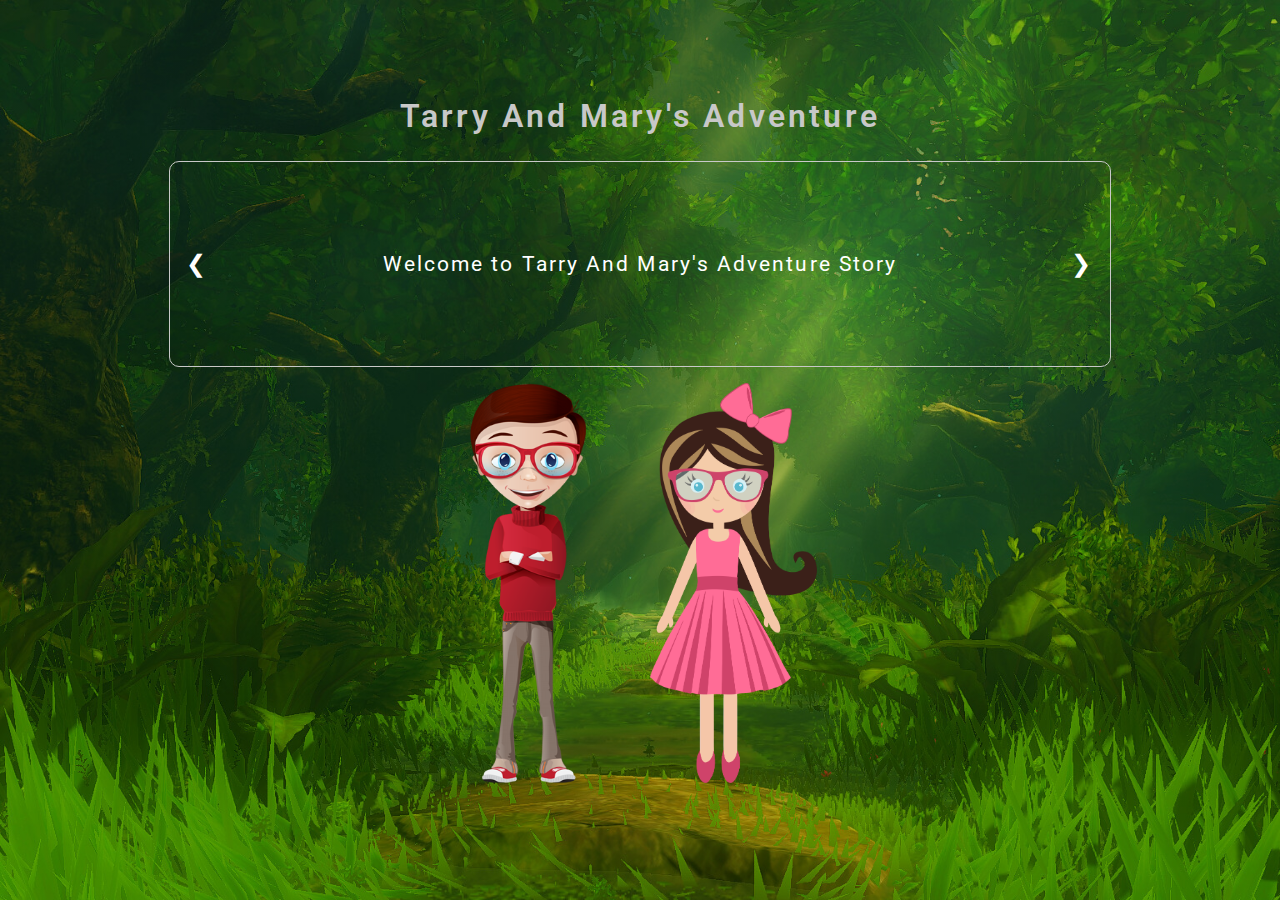
==== commit 334af8c3: "Merge with samar-harbieh + editing the final steps" ====
--- a/Front-end/index.html
+++ b/Front-end/index.html
@@ -75,10 +75,10 @@
                             and a hut. He/she will have to choose to search in
                             <span>one</span> of the two!
                             <span>Beware of wild animals.</span> In the place you choose,
-                            you only have <span>two minutes</span> to come out, otherwise,
-                            you will be killed. In each room you enter,
-                            <span>you can search in only two places</span>. In one of the
-                            three options in each place there is <span>a hidden trap</span>,
+                            you only have <span>one minute</span> to come out, otherwise,
+                            you will be killed. In each room you enter, there are three places to look in. In one of
+                            them, there is
+                            <span>a hidden trap</span>,
                             if you fall into it, you will die! Good luck!”
                         </p>
                     </div>
@@ -126,14 +126,15 @@
 
         <!-- ******After choosing a character****** -->
         <div id="houses" data-section="3">
-            <h1 class="title">Please choose a house</h1>
+            <h1 class="title">Where do you want to search for the key?</h1>
+            <h1 class="title">Beware of wild animals...</h1>
             <div class="options houses-options">
                 <div class="option house-option">
                     <a href="#home"></a>
                     <h3>The House</h3>
                 </div>
                 <div class="option house-option">
-                    <a href="#hut"></a>
+                    <a href="#hut" id="hut-click"></a>
                     <h3>The Hut</h3>
                 </div>
             </div>
@@ -190,7 +191,7 @@
         <div id="living-room" data-section="7" class="options living-room-options">
             <div class="option living-room-option">
                 <a href="#living-room-sofa" id="living-room-sofa"></a>
-                <h3>sofa</h3>
+                <h3>Sofa</h3>
             </div>
             <div class="option living-room-option">
                 <a href="#living-room-table" id="living-room-table"></a>
@@ -202,8 +203,17 @@
             </div>
         </div>
 
+        <!-- ******After choosing the Hut****** -->
+        <div class="trap bear-attack">
+            <h1>The Bear Is Here!</h1>
+            <h2>He ate you!</h2>
+            <p class="trap-gameover">Game Over</p>
+            <img src="../assets/images/attack/attacking-bear.png" alt="Bear image when choosing the hut">
+            <!-- <a href="./index.html" class="try-again-btn">Try again ?</a> -->
+        </div>
+
         <!-- for the trap in the sections -->
-        <div class="trap">
+        <div id="boom-trap" class="trap">
             <h1>Boom!!!</h1>
             <h2>You've selected a trap</h2>
             <p class="trap-gameover">Game Over</p>
--- a/assets/style/index.css
+++ b/assets/style/index.css
@@ -335,6 +335,10 @@
   background-color: var(--backgroundColor);
 }
 
+.bear-attack img {
+  width: 500px;
+}
+
 .try-again-btn {
   display: none;
   width: fit-content;
@@ -538,7 +542,7 @@
 }
 
 .congrats {
-  display: flex;
+  display: none;
   box-sizing: border-box;
   flex-direction: column;
   justify-content: center;
@@ -650,4 +654,11 @@
   .character-selected img {
     width: 50px;
   }
-}
+  .bear-attack img {
+    width: 300px;
+  }
+  .trap .trap-gameover {
+    font-size: xx-large;
+    margin-top: 80px;
+  }
+}
